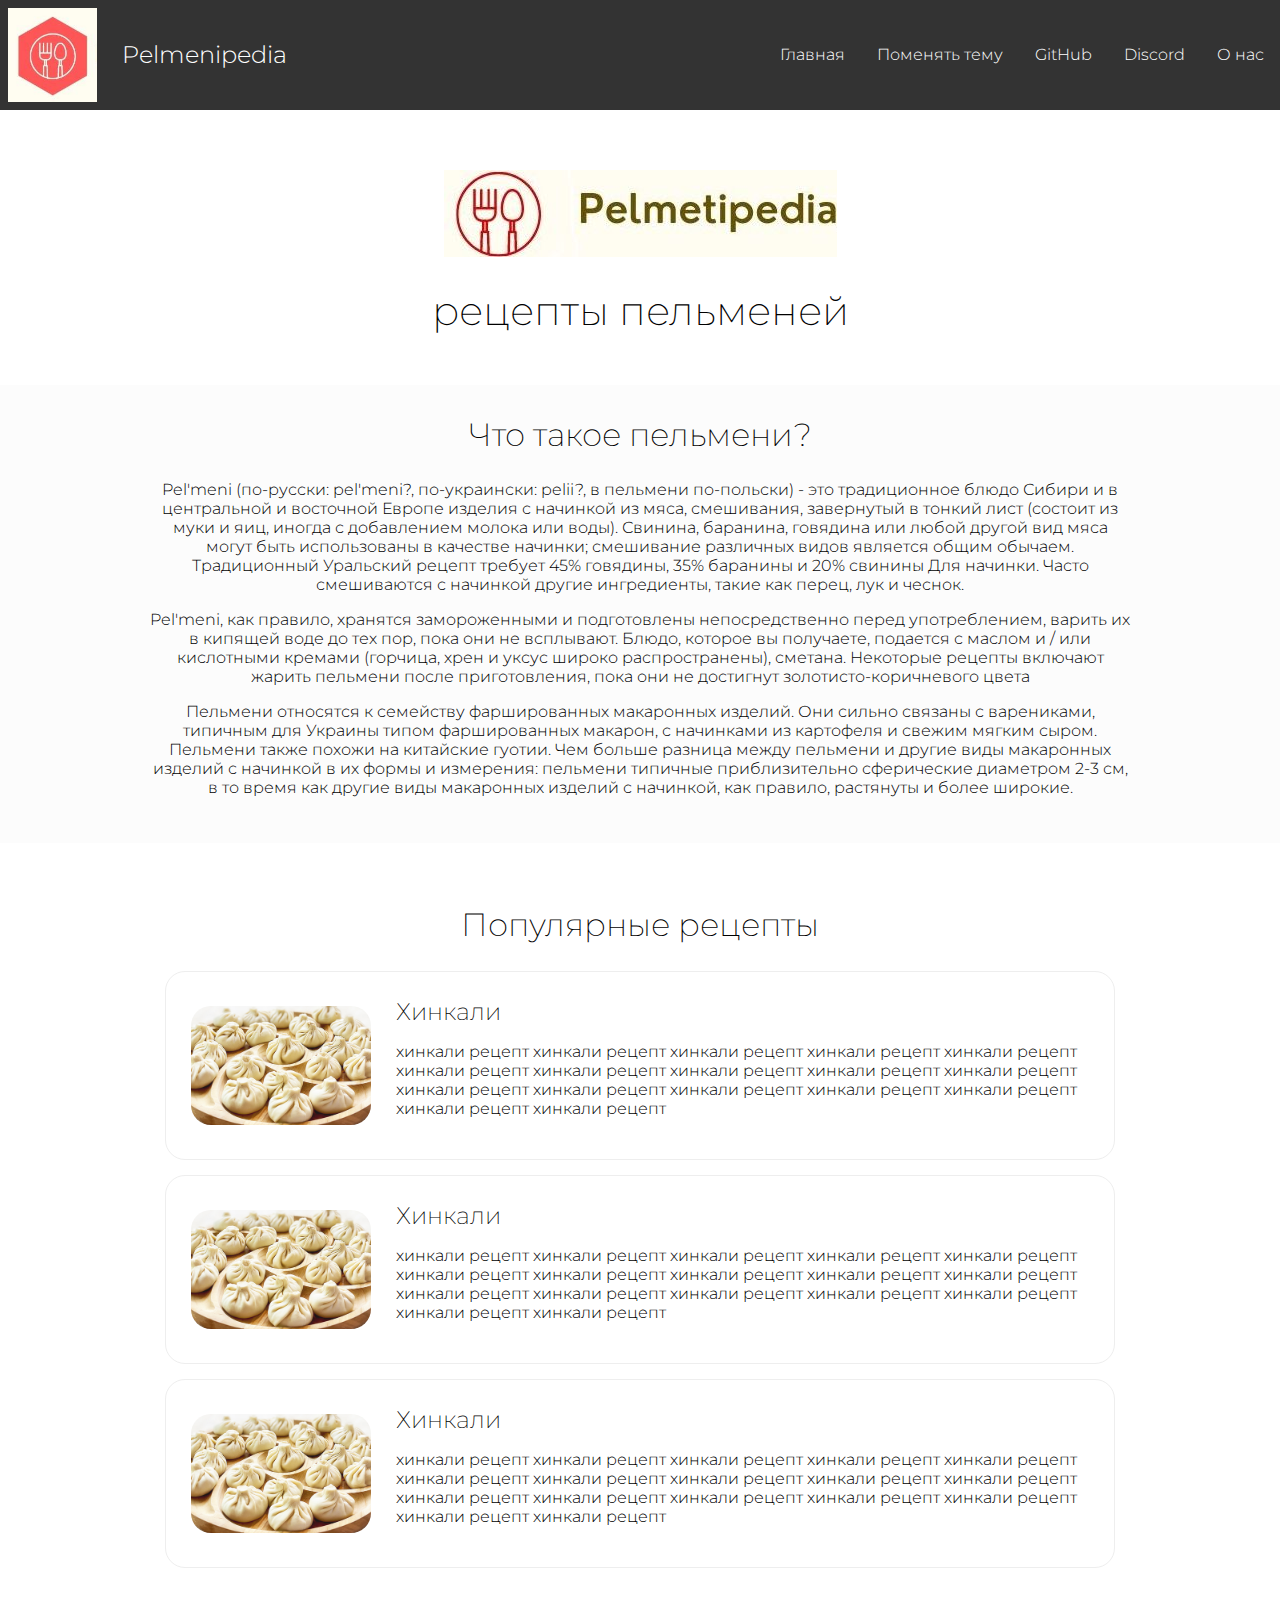
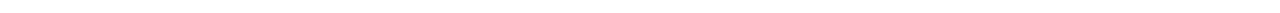
==== index.html @ 8d5174a4 "Add files via upload" ====
<!DOCTYPE html>
<html lang="ru">
<head>
    <meta charset="UTF-8">
    <meta http-equiv="X-UA-Compatible" content="IE=edge">
    <meta name="viewport" content="width=device-width, initial-scale=1.0">
    <title>Pelmenipedia</title>
    <link rel="shortcut icon" href="./img/pelmenipedia.jpg" type="image/x-icon">
    <link rel="stylesheet" type="text/css" href="./pelmenipedia.css">
    <link rel="stylesheet" href="https://cdnjs.cloudflare.com/ajax/libs/animate.css/4.1.1/animate.min.css"/>
</head>
<body>
  <nav class="navbar">
      <div class="brand-title"><img src="./img/pelmenipedia.jpg" class="logo" />Pelmenipedia</div>
      <a href="#" class="toggle-button">
        <span class="bar"></span>
        <span class="bar"></span>
        <span class="bar"></span>
      </a>
  <div class="navbar-links">
    <ul>
      <li class="link"><a href="#"> Главная </a></li>
      <li class="link"><a href="#">Поменять тему</a></li>
      <li class="link"><a href="https://github.com/M4ksi/Pelmenipedia" Target= "_blank"> GitHub </a></li>
      <li class="link"><a href="https://discord.gg/TDj8SDT" Target= "_blank"> Discord </a></li>
      <li class="link"><a href="aboutUs.html" target= "_blank"> О нас </a></li>
    </ul>
  </div>
</nav>
  <div class="title">
    <img class="img"src="./img/p3lmenipedia.jpg">
    <h1>
      рецепты пельменей
    </h1>
  </div>
  <div class="block01">
    <h2>Что такое пельмени?</h2>
    <p>Pel'meni (по-русски: pel'meni?, по-украински: pelіі?, в пельмени по-польски) - это традиционное блюдо Сибири и в центральной и восточной Европе изделия с начинкой из мяса, смешивания, завернутый в тонкий лист (состоит из муки и яиц, иногда с добавлением молока или воды). Свинина, баранина, говядина или любой другой вид мяса могут быть использованы в качестве начинки; смешивание различных видов является общим обычаем. Традиционный Уральский рецепт требует 45% говядины, 35% баранины и 20% свинины Для начинки. Часто смешиваются с начинкой другие ингредиенты, такие как перец, лук и чеснок.</p>
    <p>Pel'meni, как правило, хранятся замороженными и подготовлены непосредственно перед употреблением, варить их в кипящей воде до тех пор, пока они не всплывают. Блюдо, которое вы получаете, подается с маслом и / или кислотными кремами (горчица, хрен и уксус широко распространены), сметана. Некоторые рецепты включают жарить пельмени после приготовления, пока они не достигнут золотисто-коричневого цвета
    <p>Пельмени относятся к семейству фаршированных макаронных изделий. Они сильно связаны с варениками, типичным для Украины типом фаршированных макарон, с начинками из картофеля и свежим мягким сыром. Пельмени также похожи на китайские гуотии. Чем больше разница между пельмени и другие виды макаронных изделий с начинкой в их формы и измерения: пельмени типичные приблизительно сферические диаметром 2-3 см, в то время как другие виды макаронных изделий с начинкой, как правило, растянуты и более широкие.</p>
  </div>
  <div class="block03">
    <h2>Популярные рецепты</h2>
    <div class="recipe-card">
      <img src="./img/dumplings/hinkali.jpg"/>
      <div class="text">
        <h3>Хинкали</h3>
        <p>хинкали рецепт хинкали рецепт хинкали рецепт хинкали рецепт хинкали рецепт хинкали рецепт хинкали рецепт хинкали рецепт хинкали рецепт хинкали рецепт хинкали рецепт хинкали рецепт хинкали рецепт хинкали рецепт хинкали рецепт хинкали рецепт хинкали рецепт</p>
      </div>
    </div>
    <div class="recipe-card">
      <img src="./img/dumplings/hinkali.jpg"/>
      <div class="text">
        <h3>Хинкали</h3>
        <p>хинкали рецепт хинкали рецепт хинкали рецепт хинкали рецепт хинкали рецепт хинкали рецепт хинкали рецепт хинкали рецепт хинкали рецепт хинкали рецепт хинкали рецепт хинкали рецепт хинкали рецепт хинкали рецепт хинкали рецепт хинкали рецепт хинкали рецепт</p>
      </div>
    </div>

    <div class="recipe-card">
      <img src="./img/dumplings/hinkali.jpg"/>
      <div class="text">
        <h3>Хинкали</h3>
        <p>хинкали рецепт хинкали рецепт хинкали рецепт хинкали рецепт хинкали рецепт хинкали рецепт хинкали рецепт хинкали рецепт хинкали рецепт хинкали рецепт хинкали рецепт хинкали рецепт хинкали рецепт хинкали рецепт хинкали рецепт хинкали рецепт хинкали рецепт</p>
      </div>
    </div>
  <script src="./pelmenipedia.js"></script>
</body>
</html>
---- pelmenipedia.css ----
@import url('https://fonts.googleapis.com/css2?family=Montserrat:wght@300&family=Sen&display=swap');
@import url('https://fonts.googleapis.com/css2?family=Montserrat:wght200&family=Sen&display=swap');

body{
  font-family: 'Montserrat';
  font-weight: 300;
  text-align: center;
}

h1, h2, h3, h4, h5, h6{
  font-weight: 200;
  font-size: 200%;
  margin-block-start: 0em;
}

ul {
  list-style: none;
  margin: 0;
  padding-inline-start: 0;
}

header{
  display: flex;
  justify-content: center;
}

header a {
  text-decoration: none;
  color: #FFFAFA;
  animation: bounce;
  animation-duration: 2s;
}

header li{
  float:left;
  color: #b4aaaa;
}

header li.link {
  float:left;
  background: #b4aaaa;
  border-radius: 20%;
  -webkit-transition: all 1s ease-out 0.5s;
  -moz-transition: all 1s ease-out 0.5s;
  -o-transition: all 1s ease-out 0.5s;
  transition: all 1s ease-out 0.5s;
}

header a:hover {
  color: #b9b9b9;
  background-color: #505050;
}

header li.link:hover {
  background: #000000;
}

h1 {
  margin: 15px 0 50px 0;
  text-align: center;
  animation: jello;
  animation-duration: 3s;
  font-size: 250%;
}

.title {
  margin: 0 auto;
  text-align: center;
}

.brand-title {
    display: flex;
    align-items: center;
}

.img {
  margin: 50px auto 0;
  animation: heartBeat;
  animation-duration: 2.5s;
  max-width: 100%;
  padding: 10px;
}

header pre {
  font-family: 'Montserrat';
  animation: tada;
  animation-duration: 2s;
}

.logo{
  width: 25%;
  height: 25%;
  margin-right: 25px;
}

div[class^='block'], div[class*=' block']{
  padding: 30px 150px;
}

div[class^='block']:nth-child(odd), div[class*=' block']:nth-child(odd){
    background-color: #fcfcfc;
    padding: 30px 150px;
}

.recipe-card{
  display: flex;
  text-align: left;
  align-items: center;
  padding: 25px;
  margin: 15px;
  border: 1px solid #eee;
  border-radius: 20px;
}

.recipe-card img{
  width: 20%;
  height: 20%;
  margin-right: 25px;
  border-radius: 20px;
}

.block03 h2{
  margin-top: 1em;
}

.recipe-card h3{
  margin-bottom: 10px;
  margin-block-start: 0;
  font-size: 150%;
}

@media screen and (max-width: 2450px) {
  * {
      box-sizing: border-box;
  }

  body {
      margin: 0;
      padding: 0;
  }

  .navbar {
      display: flex;
      position: relative;
      justify-content: space-between;
      align-items: center;
      background-color: #333;
      color: white;
  }

  .brand-title {
      font-size: 1.5rem;
      margin: .5rem;
  }

  .navbar-links {
      height: 100%;
  }

  .navbar-links ul {
      display: flex;
      margin: 0;
      padding: 0;
  }

  .navbar-links li {
      list-style: none;
  }

  .navbar-links li a {
      display: block;
      text-decoration: none;
      color: white;
      padding: 1rem;
  }

  .navbar-links li:hover {
      background-color: #555;
  }

  .toggle-button {
      position: absolute;
      top: 2.5rem;
      right: 1rem;
      display: none;
      flex-direction: column;
      justify-content: space-between;
      width: 30px;
      height: 21px;
  }

  .toggle-button .bar {
      height: 3px;
      width: 100%;
      background-color: white;
      border-radius: 10px;
  }

  @media (max-width: 800px) {
      .navbar {
          flex-direction: column;
          align-items: flex-start;
      }

      .toggle-button {
          display: flex;
      }

      .navbar-links {
          display: none;
          width: 100%;
      }

      .navbar-links ul {
          width: 100%;
          flex-direction: column;
      }

      .navbar-links ul li {
          text-align: center;
      }

      .navbar-links ul li a {
          padding: .5rem 1rem;
      }

      .navbar-links.active {
          display: flex;
      }

}
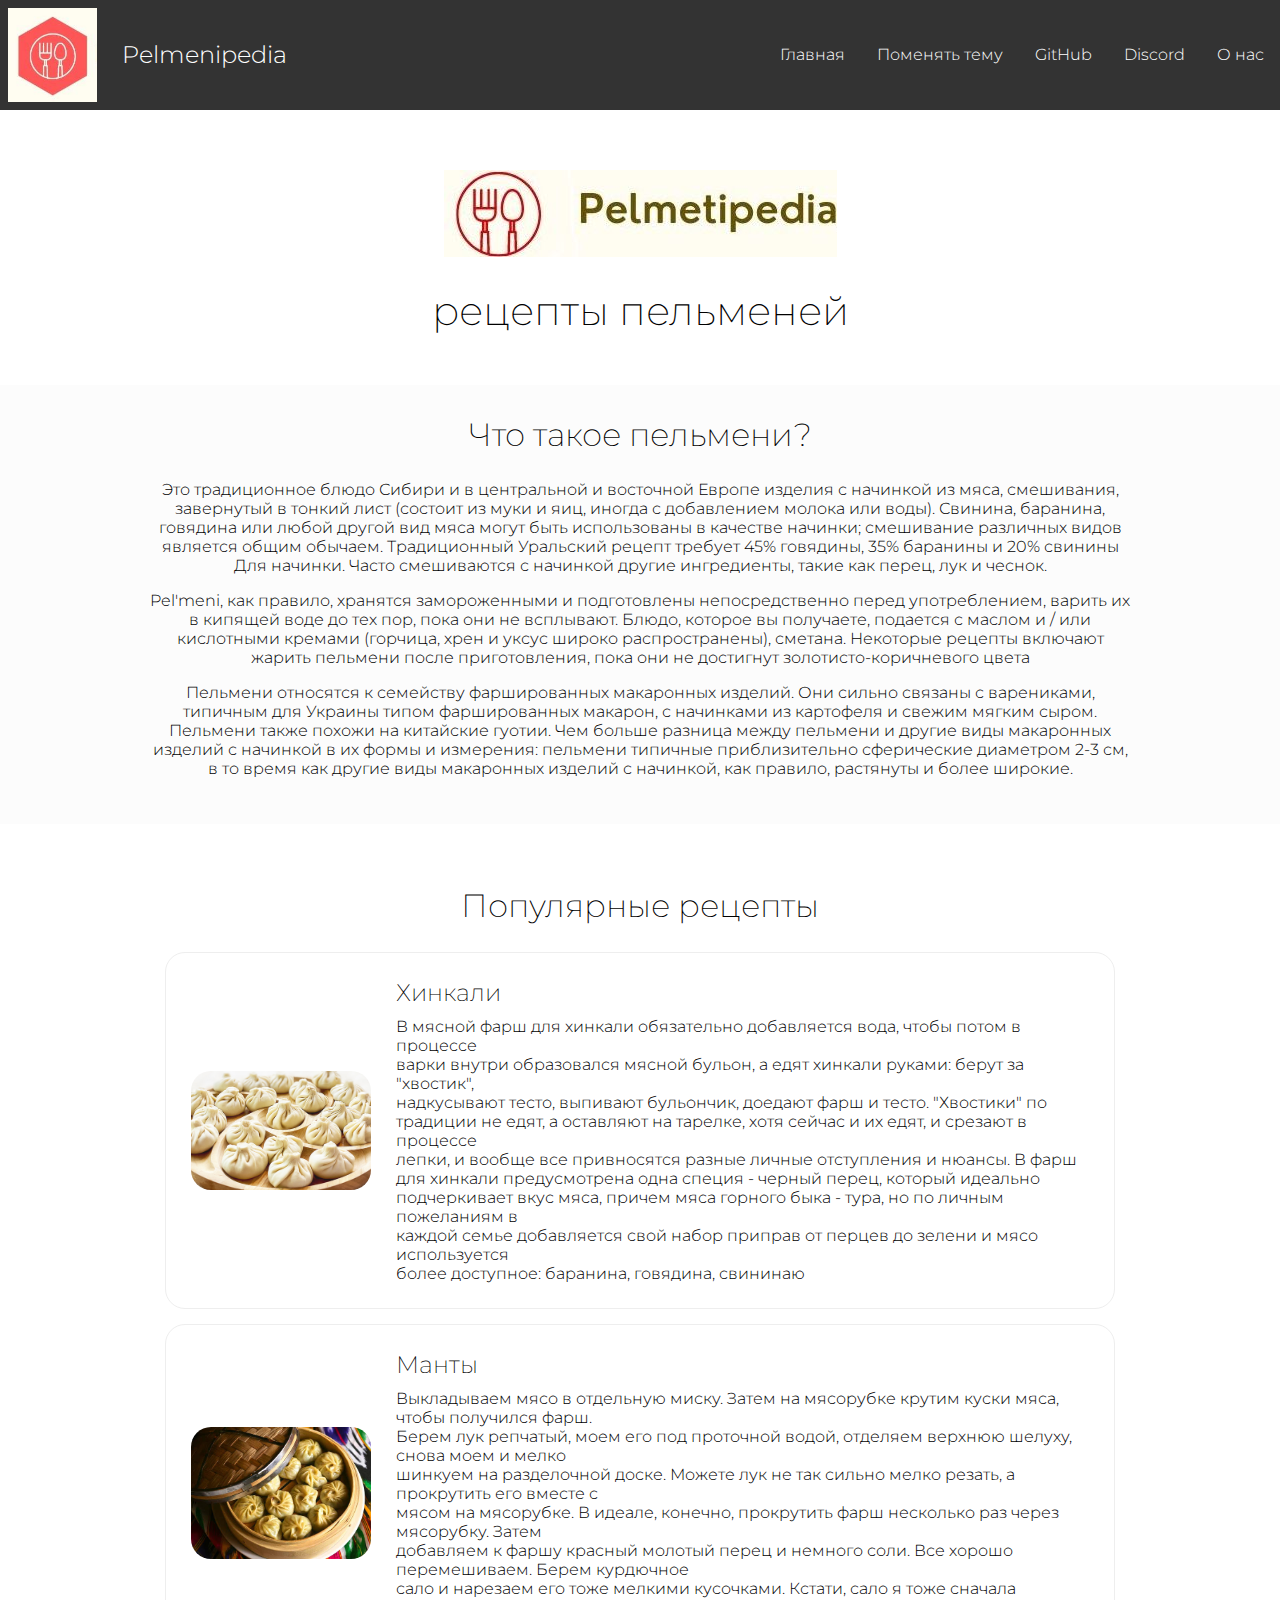
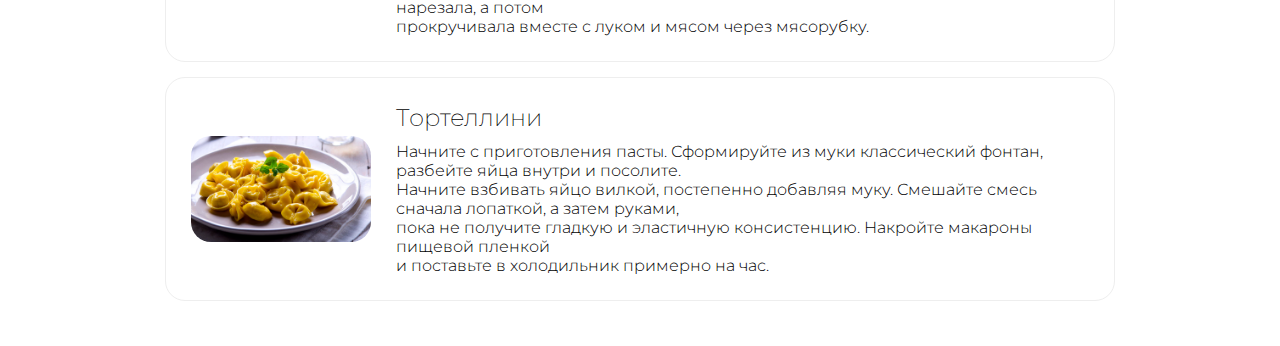
==== commit 5a410499: "Added a more recent version of the code" ====
--- a/index.html
+++ b/index.html
@@ -23,10 +23,11 @@
       <li class="link"><a href="#">Поменять тему</a></li>
       <li class="link"><a href="https://github.com/M4ksi/Pelmenipedia" Target= "_blank"> GitHub </a></li>
       <li class="link"><a href="https://discord.gg/TDj8SDT" Target= "_blank"> Discord </a></li>
-      <li class="link"><a href="aboutUs.html" target= "_blank"> О нас </a></li>
+      <li class="link"><a href="aboutUs.html" Target= "_blank"> О нас </a></li>
     </ul>
   </div>
 </nav>
+  </header>
   <div class="title">
     <img class="img"src="./img/p3lmenipedia.jpg">
     <h1>
@@ -35,7 +36,7 @@
   </div>
   <div class="block01">
     <h2>Что такое пельмени?</h2>
-    <p>Pel'meni (по-русски: pel'meni?, по-украински: pelіі?, в пельмени по-польски) - это традиционное блюдо Сибири и в центральной и восточной Европе изделия с начинкой из мяса, смешивания, завернутый в тонкий лист (состоит из муки и яиц, иногда с добавлением молока или воды). Свинина, баранина, говядина или любой другой вид мяса могут быть использованы в качестве начинки; смешивание различных видов является общим обычаем. Традиционный Уральский рецепт требует 45% говядины, 35% баранины и 20% свинины Для начинки. Часто смешиваются с начинкой другие ингредиенты, такие как перец, лук и чеснок.</p>
+    <p>Это традиционное блюдо Сибири и в центральной и восточной Европе изделия с начинкой из мяса, смешивания, завернутый в тонкий лист (состоит из муки и яиц, иногда с добавлением молока или воды). Свинина, баранина, говядина или любой другой вид мяса могут быть использованы в качестве начинки; смешивание различных видов является общим обычаем. Традиционный Уральский рецепт требует 45% говядины, 35% баранины и 20% свинины Для начинки. Часто смешиваются с начинкой другие ингредиенты, такие как перец, лук и чеснок.</p>
     <p>Pel'meni, как правило, хранятся замороженными и подготовлены непосредственно перед употреблением, варить их в кипящей воде до тех пор, пока они не всплывают. Блюдо, которое вы получаете, подается с маслом и / или кислотными кремами (горчица, хрен и уксус широко распространены), сметана. Некоторые рецепты включают жарить пельмени после приготовления, пока они не достигнут золотисто-коричневого цвета
     <p>Пельмени относятся к семейству фаршированных макаронных изделий. Они сильно связаны с варениками, типичным для Украины типом фаршированных макарон, с начинками из картофеля и свежим мягким сыром. Пельмени также похожи на китайские гуотии. Чем больше разница между пельмени и другие виды макаронных изделий с начинкой в их формы и измерения: пельмени типичные приблизительно сферические диаметром 2-3 см, в то время как другие виды макаронных изделий с начинкой, как правило, растянуты и более широкие.</p>
   </div>
@@ -45,22 +46,39 @@
       <img src="./img/dumplings/hinkali.jpg"/>
       <div class="text">
         <h3>Хинкали</h3>
-        <p>хинкали рецепт хинкали рецепт хинкали рецепт хинкали рецепт хинкали рецепт хинкали рецепт хинкали рецепт хинкали рецепт хинкали рецепт хинкали рецепт хинкали рецепт хинкали рецепт хинкали рецепт хинкали рецепт хинкали рецепт хинкали рецепт хинкали рецепт</p>
+    В мясной фарш для хинкали обязательно добавляется вода, чтобы потом в процессе<br>
+    варки внутри образовался мясной бульон, а едят хинкали руками: берут за "хвостик",<br>
+    надкусывают тесто, выпивают бульончик, доедают фарш и тесто. "Хвостики" по<br>
+    традиции не едят, а оставляют на тарелке, хотя сейчас и их едят, и срезают в процессе<br>
+    лепки, и вообще все привносятся разные личные отступления и нюансы.
+    В фарш для хинкали предусмотрена одна специя - черный перец, который идеально<br>
+    подчеркивает вкус мяса, причем мяса горного быка - тура, но по личным пожеланиям в<br>
+    каждой семье добавляется свой набор приправ от перцев до зелени и мясо используется <br>
+    более доступное: баранина, говядина, свининаю<br>
       </div>
     </div>
     <div class="recipe-card">
-      <img src="./img/dumplings/hinkali.jpg"/>
+      <img src="./img/dumplings/manti.jpg"/>
       <div class="text">
-        <h3>Хинкали</h3>
-        <p>хинкали рецепт хинкали рецепт хинкали рецепт хинкали рецепт хинкали рецепт хинкали рецепт хинкали рецепт хинкали рецепт хинкали рецепт хинкали рецепт хинкали рецепт хинкали рецепт хинкали рецепт хинкали рецепт хинкали рецепт хинкали рецепт хинкали рецепт</p>
+        <h3>Манты</h3>
+        Выкладываем мясо в отдельную миску. Затем на мясорубке крутим куски мяса, чтобы получился фарш. <br>
+        Берем лук репчатый, моем его под проточной водой, отделяем верхнюю шелуху, снова моем и мелко <br>
+        шинкуем на разделочной доске. Можете лук не так сильно мелко резать, а прокрутить его вместе с <br>
+        мясом на мясорубке. В идеале, конечно, прокрутить фарш несколько раз через мясорубку. Затем <br>
+        добавляем к фаршу красный молотый перец и немного соли. Все хорошо перемешиваем. Берем курдючное<br>
+        сало и нарезаем его тоже мелкими кусочками. Кстати, сало я тоже сначала нарезала, а потом <br>
+        прокручивала вместе с луком и мясом через мясорубку.<br>
       </div>
     </div>
 
     <div class="recipe-card">
-      <img src="./img/dumplings/hinkali.jpg"/>
+      <img src="./img/dumplings/tortellini.jpg"/>
       <div class="text">
-        <h3>Хинкали</h3>
-        <p>хинкали рецепт хинкали рецепт хинкали рецепт хинкали рецепт хинкали рецепт хинкали рецепт хинкали рецепт хинкали рецепт хинкали рецепт хинкали рецепт хинкали рецепт хинкали рецепт хинкали рецепт хинкали рецепт хинкали рецепт хинкали рецепт хинкали рецепт</p>
+        <h3>Тортеллини</h3>
+Начните с приготовления пасты. Сформируйте из муки классический фонтан, разбейте яйца внутри и посолите. <br>
+Начните взбивать яйцо вилкой, постепенно добавляя муку. Смешайте смесь сначала лопаткой, а затем руками, <br>
+пока не получите гладкую и эластичную консистенцию. Накройте макароны пищевой пленкой<br>
+ и поставьте в холодильник примерно на час.<br>
       </div>
     </div>
   <script src="./pelmenipedia.js"></script>
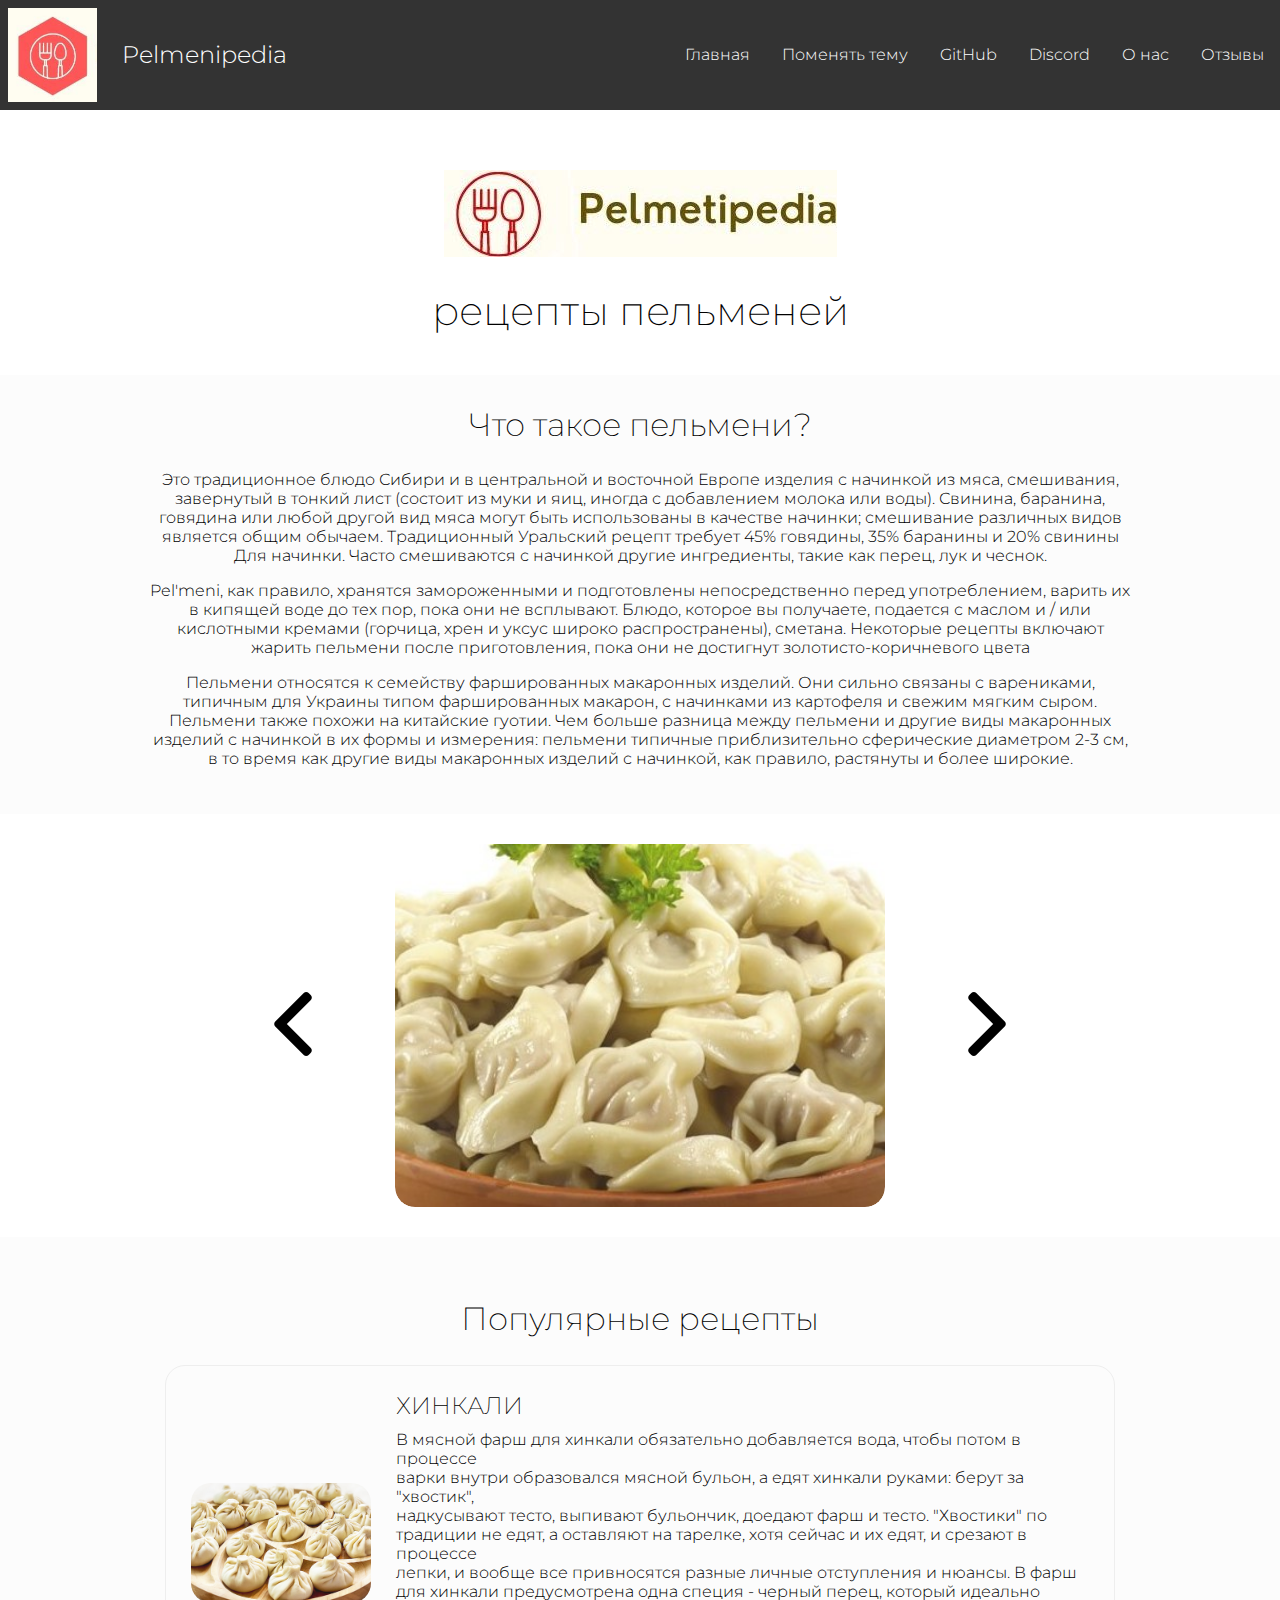
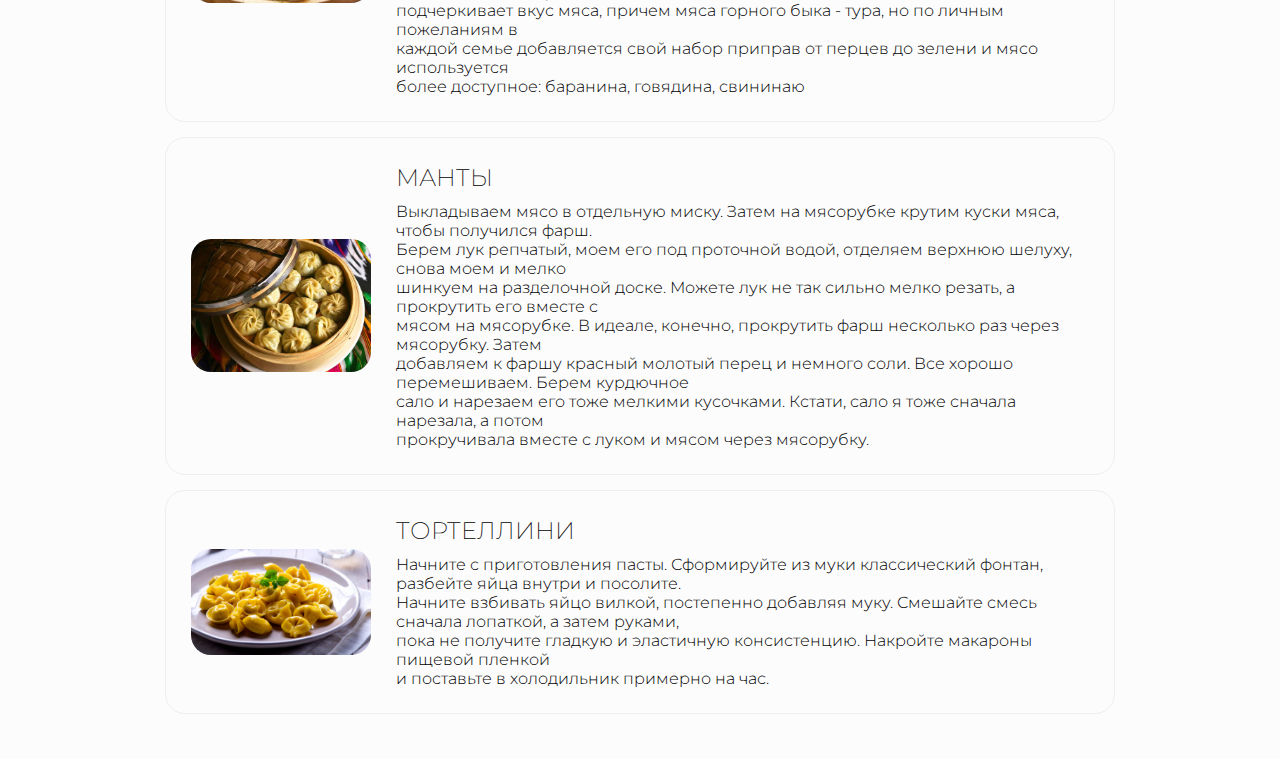
==== commit 87c82dcc: "Updated the code" ====
--- a/index.html
+++ b/index.html
@@ -19,11 +19,12 @@
       </a>
   <div class="navbar-links">
     <ul>
-      <li class="link"><a href="#"> Главная </a></li>
-      <li class="link"><a href="#">Поменять тему</a></li>
-      <li class="link"><a href="https://github.com/M4ksi/Pelmenipedia" Target= "_blank"> GitHub </a></li>
-      <li class="link"><a href="https://discord.gg/TDj8SDT" Target= "_blank"> Discord </a></li>
-      <li class="link"><a href="aboutUs.html" Target= "_blank"> О нас </a></li>
+      <li class="link"><a href="index.html"> Главная </a></li>
+      <li class="link"><a href="" class="change-theme">Поменять тему</a></li>
+      <li class="link"><a href="https://github.com/PHPCoder99/Pelmenipedia" Target= "_blank"> GitHub </a></li>
+      <li class="link"><a href="https://discord.gg/J7nHsS8YqQ" Target= "_blank"> Discord </a></li>
+      <li class="link"><a href="aboutUs.html"> О нас </a></li>
+      <li class="link"><a href="reviews.html"> Отзывы </a></li>
     </ul>
   </div>
 </nav>
@@ -40,46 +41,71 @@
     <p>Pel'meni, как правило, хранятся замороженными и подготовлены непосредственно перед употреблением, варить их в кипящей воде до тех пор, пока они не всплывают. Блюдо, которое вы получаете, подается с маслом и / или кислотными кремами (горчица, хрен и уксус широко распространены), сметана. Некоторые рецепты включают жарить пельмени после приготовления, пока они не достигнут золотисто-коричневого цвета
     <p>Пельмени относятся к семейству фаршированных макаронных изделий. Они сильно связаны с варениками, типичным для Украины типом фаршированных макарон, с начинками из картофеля и свежим мягким сыром. Пельмени также похожи на китайские гуотии. Чем больше разница между пельмени и другие виды макаронных изделий с начинкой в их формы и измерения: пельмени типичные приблизительно сферические диаметром 2-3 см, в то время как другие виды макаронных изделий с начинкой, как правило, растянуты и более широкие.</p>
   </div>
+  <div class="block02">
+      <button class="button slider-prev"><img src="./img/left-arrow.png" /></button>
+
+      <div class="slider">
+          <div class="slider-line">
+            <img src="./img/dumplings/1.jpg" alt="">
+            <img src="./img/dumplings/2.jpg" alt="">
+            <img src="./img/dumplings/3.jpg" alt="">
+            <img src="./img/dumplings/4.jpg" alt="">
+            <img src="./img/dumplings/5.jpg" alt="">
+            <img src="./img/dumplings/6.jpg" alt="">
+            <img src="./img/dumplings/7.jpg" alt="">
+            <img src="./img/dumplings/8.jpg" alt="">
+            <img src="./img/dumplings/9.jpg" alt="">
+            <img src="./img/dumplings/10.jpg" alt="">
+          </div>
+      </div>
+
+      <button class="button slider-next"><img src="./img/right-arrow.png" /></button>
+  </div>
   <div class="block03">
     <h2>Популярные рецепты</h2>
     <div class="recipe-card">
-      <img src="./img/dumplings/hinkali.jpg"/>
-      <div class="text">
-        <h3>Хинкали</h3>
-    В мясной фарш для хинкали обязательно добавляется вода, чтобы потом в процессе<br>
-    варки внутри образовался мясной бульон, а едят хинкали руками: берут за "хвостик",<br>
-    надкусывают тесто, выпивают бульончик, доедают фарш и тесто. "Хвостики" по<br>
-    традиции не едят, а оставляют на тарелке, хотя сейчас и их едят, и срезают в процессе<br>
-    лепки, и вообще все привносятся разные личные отступления и нюансы.
-    В фарш для хинкали предусмотрена одна специя - черный перец, который идеально<br>
-    подчеркивает вкус мяса, причем мяса горного быка - тура, но по личным пожеланиям в<br>
-    каждой семье добавляется свой набор приправ от перцев до зелени и мясо используется <br>
-    более доступное: баранина, говядина, свининаю<br>
-      </div>
+      <a href="./recipe.html">
+        <img src="./img/dumplings/hinkali.jpg"/>
+        <div class="text">
+          <h3>Хинкали</h3>
+          В мясной фарш для хинкали обязательно добавляется вода, чтобы потом в процессе<br>
+          варки внутри образовался мясной бульон, а едят хинкали руками: берут за "хвостик",<br>
+          надкусывают тесто, выпивают бульончик, доедают фарш и тесто. "Хвостики" по<br>
+          традиции не едят, а оставляют на тарелке, хотя сейчас и их едят, и срезают в процессе<br>
+          лепки, и вообще все привносятся разные личные отступления и нюансы.
+          В фарш для хинкали предусмотрена одна специя - черный перец, который идеально<br>
+          подчеркивает вкус мяса, причем мяса горного быка - тура, но по личным пожеланиям в<br>
+          каждой семье добавляется свой набор приправ от перцев до зелени и мясо используется <br>
+          более доступное: баранина, говядина, свининаю<br>
+        </div>
+    </a>
     </div>
-    <div class="recipe-card">
-      <img src="./img/dumplings/manti.jpg"/>
-      <div class="text">
-        <h3>Манты</h3>
-        Выкладываем мясо в отдельную миску. Затем на мясорубке крутим куски мяса, чтобы получился фарш. <br>
-        Берем лук репчатый, моем его под проточной водой, отделяем верхнюю шелуху, снова моем и мелко <br>
-        шинкуем на разделочной доске. Можете лук не так сильно мелко резать, а прокрутить его вместе с <br>
-        мясом на мясорубке. В идеале, конечно, прокрутить фарш несколько раз через мясорубку. Затем <br>
-        добавляем к фаршу красный молотый перец и немного соли. Все хорошо перемешиваем. Берем курдючное<br>
-        сало и нарезаем его тоже мелкими кусочками. Кстати, сало я тоже сначала нарезала, а потом <br>
-        прокручивала вместе с луком и мясом через мясорубку.<br>
-      </div>
+    <div class="recipe-card" href="./recipe.html">
+      <a href="./recipe.html">
+        <img src="./img/dumplings/manti.jpg"/>
+        <div class="text">
+          <h3>Манты</h3>
+          Выкладываем мясо в отдельную миску. Затем на мясорубке крутим куски мяса, чтобы получился фарш. <br>
+          Берем лук репчатый, моем его под проточной водой, отделяем верхнюю шелуху, снова моем и мелко <br>
+          шинкуем на разделочной доске. Можете лук не так сильно мелко резать, а прокрутить его вместе с <br>
+          мясом на мясорубке. В идеале, конечно, прокрутить фарш несколько раз через мясорубку. Затем <br>
+          добавляем к фаршу красный молотый перец и немного соли. Все хорошо перемешиваем. Берем курдючное<br>
+          сало и нарезаем его тоже мелкими кусочками. Кстати, сало я тоже сначала нарезала, а потом <br>
+          прокручивала вместе с луком и мясом через мясорубку.<br>
+        </div>
+      </a>
     </div>
-
-    <div class="recipe-card">
-      <img src="./img/dumplings/tortellini.jpg"/>
-      <div class="text">
-        <h3>Тортеллини</h3>
-Начните с приготовления пасты. Сформируйте из муки классический фонтан, разбейте яйца внутри и посолите. <br>
-Начните взбивать яйцо вилкой, постепенно добавляя муку. Смешайте смесь сначала лопаткой, а затем руками, <br>
-пока не получите гладкую и эластичную консистенцию. Накройте макароны пищевой пленкой<br>
- и поставьте в холодильник примерно на час.<br>
-      </div>
+    <div class="recipe-card" href="./recipe.html">
+      <a href="./recipe.html">
+        <img src="./img/dumplings/tortellini.jpg"/>
+        <div class="text">
+          <h3>Тортеллини</h3>
+          Начните с приготовления пасты. Сформируйте из муки классический фонтан, разбейте яйца внутри и посолите. <br>
+          Начните взбивать яйцо вилкой, постепенно добавляя муку. Смешайте смесь сначала лопаткой, а затем руками, <br>
+          пока не получите гладкую и эластичную консистенцию. Накройте макароны пищевой пленкой<br>
+          и поставьте в холодильник примерно на час.<br>
+        </div>
+      </a>
     </div>
   <script src="./pelmenipedia.js"></script>
 </body>
--- a/pelmenipedia.css
+++ b/pelmenipedia.css
@@ -22,6 +22,10 @@
 header{
   display: flex;
   justify-content: center;
+}
+
+.blocks{
+  padding: 0 200px
 }
 
 header a {
@@ -99,6 +103,10 @@
 
 div[class^='block']:nth-child(odd), div[class*=' block']:nth-child(odd){
     background-color: #fcfcfc;
+}
+
+div[class^='block']:nth-child(odd).dark, div[class*=' block']:nth-child(odd).dark{
+    background-color: #222;
     padding: 30px 150px;
 }
 
@@ -119,6 +127,16 @@
   border-radius: 20px;
 }
 
+.recipe-card a{
+  display: contents;
+  color: #000;
+  text-decoration: none;
+}
+
+body.dark .recipe-card a{
+  color: #fff;
+}
+
 .block03 h2{
   margin-top: 1em;
 }
@@ -127,6 +145,131 @@
   margin-bottom: 10px;
   margin-block-start: 0;
   font-size: 150%;
+}
+
+body.dark{
+  background-color: #111;
+  color: #fff;
+}
+
+.navbar.dark{
+  background-color: #222;
+}
+
+.container {
+    max-width: 1200px;
+    margin: 30px auto;
+    background: #f1f1f1;
+    padding: 30px;
+}
+
+h1 {
+    text-align: center;
+    margin-bottom: 40px;
+}
+
+h3, h4 {
+    text-transform: uppercase;
+    font-size: 1.1rem;
+    margin: 20px 0 30px 0;
+}
+
+input, select, textarea {
+    background: none;
+    padding: 10px 20px;
+    font-size: .9rem;
+}
+
+select {
+    box-sizing: border-box;
+    padding: 9px 20px 10px 20px;
+}
+
+textarea {
+    display: block;
+    margin-bottom: 20px;
+}
+
+input[type="color"] {
+    padding: 8px 8px;
+    position: relative;
+    bottom: -2px;
+}
+
+input[type="date"] {
+     padding: 8px 8px;
+}
+
+input[type="range"] {
+     position: relative;
+     bottom: -14px;
+}
+
+input[type="date"]:active, input[type="date"]:focus, input[type="color"]:active, input[type="color"]:focus, input[type="password"]:active, input[type="password"]:focus, input[type="email"]:active, input[type="email"]:focus, select:active, select:focus {
+    border-radius: 0 !important;
+    outline: none;
+}
+
+button {
+    background: none;
+    border: none;
+    padding: 10px 20px;
+    font-size: .9rem;
+    cursor: pointer;
+}
+
+.out-block {
+    font-size: 1rem;
+    font-family: monospace;
+}
+
+.section {
+    margin: 10px 0 10px 0;
+    padding: 10px 0 30px 0;
+    border-bottom: 1px solid #c2c2c2;
+}
+
+.section div {
+    margin-bottom: 20px;
+}
+
+.courses {
+    margin-top: 40px;
+}
+
+.courses li {
+    margin-bottom: 20px;
+}
+
+.courses a {
+    color: #222;
+}
+
+.slider {
+    width: 50%;
+    max-width: 80%;
+    margin: 20px auto;
+    overflow: hidden;
+    border-radius: 20px;
+    margin: 0 50px;
+}
+
+.slider-line {
+    display: flex;
+    background: transparent;
+    position: relative;
+    left: 0;
+    transition: all ease 1s;
+}
+
+.slider-line img{
+  border-radius: 20px;
+}
+
+.block02 {
+  display: flex;
+  align-items: center;
+  justify-content: center;
 }
 
 @media screen and (max-width: 2450px) {
@@ -195,37 +338,70 @@
       background-color: white;
       border-radius: 10px;
   }
-
-  @media (max-width: 800px) {
-      .navbar {
-          flex-direction: column;
-          align-items: flex-start;
-      }
-
-      .toggle-button {
-          display: flex;
-      }
-
-      .navbar-links {
-          display: none;
-          width: 100%;
-      }
-
-      .navbar-links ul {
-          width: 100%;
-          flex-direction: column;
-      }
-
-      .navbar-links ul li {
-          text-align: center;
-      }
-
-      .navbar-links ul li a {
-          padding: .5rem 1rem;
-      }
-
-      .navbar-links.active {
-          display: flex;
-      }
-
-}
+}
+
+@media screen and (max-width: 1000px) {
+    .navbar {
+        flex-direction: column;
+        align-items: flex-start;
+    }
+
+    .toggle-button {
+        display: flex;
+    }
+
+    .navbar-links {
+        display: none;
+        width: 100%;
+    }
+
+    .navbar-links ul {
+        width: 100%;
+        flex-direction: column;
+    }
+
+    .navbar-links ul li {
+        text-align: center;
+    }
+
+    .navbar-links ul li a {
+        padding: .5rem 1rem;
+    }
+
+    .navbar-links.active {
+        display: flex;
+    }
+
+    div[class^='block'], div[class*=' block'], div[class^='block']:nth-child(odd), div[class*=' block']:nth-child(odd){
+      padding: 30px 50px;
+    }
+
+    .recipe-card{
+      flex-direction: column;
+    }
+
+    .recipe-card img{
+      width: 80%;
+      height: 80%;
+      margin-right: 0;
+      margin-bottom: 20px;
+    }
+}
+
+@media screen and (max-width: 920px) {
+  .slider {
+    display: flex;
+    flex-direction: column;
+    justify-content: center;
+    margin: 0;
+  }
+
+  .slider-prev img, .slider-next img{
+    width: 70%;
+    height: 70%;
+  }
+
+  .block02{
+    padding: 0 -200px !important;
+  }
+}
